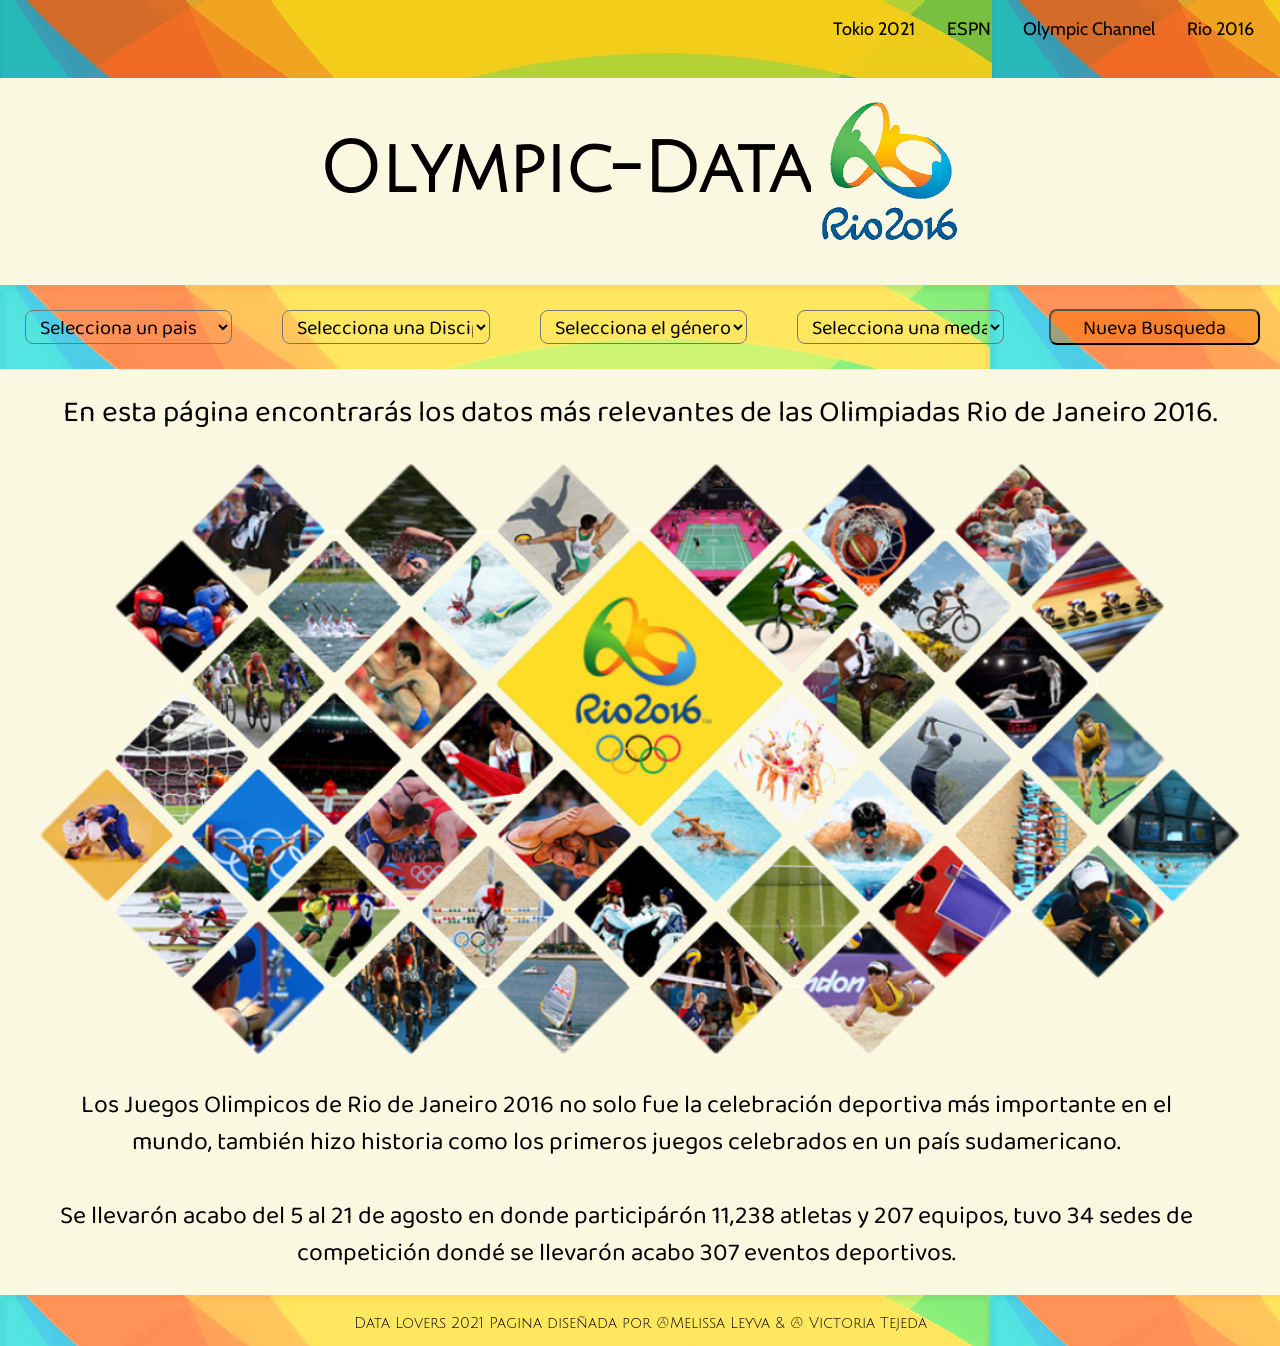
==== index.html @ df6e6ca4 "Updates" ====
<!DOCTYPE html>
<html>

<head>
  <meta charset="utf-8" />
  <meta name="description"
    content="En esta página encontrarás los datos más relevantes de las Olimpiadas Rio de Janeiro 2021" />
  <link href="https://fonts.googleapis.com/css2?family=Baloo+Chettan+2&display=swap" rel="stylesheet">
  <link href="https://fonts.googleapis.com/css2?family=Julius+Sans+One&display=swap" rel="stylesheet">
  <link rel="preconnect" href="https://fonts.googleapis.com">
  <link rel="preconnect" href="https://fonts.gstatic.com" crossorigin>
  <link
    href="https://fonts.googleapis.com/css2?family=Cabin&family=Cairo:wght@200&family=Pathway+Gothic+One&display=swap"
    rel="stylesheet">
  <meta name="robots" content="index,follow" />
  <title>Olimpiadas de Rio de Janeiro 2016</title>
  <meta name="viewport" content="width=device-width, user-scalable=no, 
  initial-scale=1.0, maximum-scale=1.0, minimum-scale=1.0" />
  <title>Data Lovers</title>
  <link rel="stylesheet" href="style.css" />
</head>

<body>
  <header class="nav_header">
    <div class="nav_main">
      <nav class="navigation">
        <ul>
          <li><a target="_blank" href="https://olympics.com/tokyo-2020/es/
            ">Tokio 2021</a></li>
          <li><a target="_blank" href="https://www.espn.com.mx/olimpicos/">ESPN</a></li>
          <li><a target="_blank" href="https://olympics.com/es/olympic-channel">Olympic Channel</a></li>
          <li><a target="_blank" href="https://olympics.com/es/olympic-games/rio-2016">Rio 2016</a></li>
        </ul>
    </div>
  </header>

  <main>
    <div class="page_name">
      <h1> Olympic-Data </h1>
      <img class="logo" src="images/rio 2016.png" alt="Logo Rio 2016">
    </div>
    <section class="menu">
      <select id="pais">
        <option>Selecciona un pais</option>
        <option>Algeria</option>
        <option>Argentina</option>
        <option>Armenia</option>
        <option>Armenia</option>
        <option>Australia</option>
        <option>Austria</option>
        <option>Azerbaijan</option>
        <option>Bahamas</option>
        <option>Brazil</option>
        <option>Bulgaria</option>
        <option>Burundi</option>
        <option>Canada</option>
        <option>Chinese Taipei</option>
        <option>China</option>
        <option>Colombia</option>
        <option>Croatia</option>
        <option>Cuba</option>
        <option>Czech Republic</option>
        <option>Colombia</option>
        <option>Costa de Marfil</option>
        <option>Croacia</option>
        <option>Cuba</option>
        <option>Denmark</option>
        <option>Dominican Republic</option>
        <option>Egypt</option>
        <option>Estonia</option>
        <option>Ethiopia</option>
        <option>Fiji</option>
        <option>Finland</option>
        <option>France</option>
        <option>Georgia</option>
        <option>Germany</option>
        <option>Great Britain</option>
        <option>Greece</option>
        <option>Grenada</option>
        <option>Hungary</option>
        <option>Individual Olympic Athletes</option>
        <option>India</option>
        <option>Indonesia</option>
        <option>Ireland</option>
        <option>Iran</option>
        <option>Israel</option>
        <option>Italy</option>
        <option>Cote d'Ivoire</option>
        <option>Jamaica</option>
        <option>Japan</option>
        <option>Jordan</option>
        <option>Kazakhstan</option>
        <option>Kenya</option>
        <option>Kosovo</option>
        <option>Lithuania</option>
        <option>Malaysia</option>
        <option>Mexico</option>
        <option>Mongolia</option>
        <option>Morocco</option>
        <option>Netherlands</option>
        <option>NewZealand </option>
        <option>Niger</option>
        <option>Nigeria</option>
        <option>North Korea</option>
        <option>Norway</option>
        <option>Philippines</option>
        <option>Poland</option>
        <option>Portugal</option>
        <option>Puerto Rico</option>
        <option>Qatar</option>
        <option>Romania</option>
        <option>Russia</option>
        <option>Serbia</option>
        <option>Sinapure</option>
        <option>Slovakia</option>
        <option>Slovenia</option>
        <option>South Africa</option>
        <option>Spain</option>
        <option>Sweden</option>
        <option>Switzerland</option>
        <option>Tajikistan</option>
        <option>Thailand</option>
        <option>Trinidad and Tobago</option>
        <option>Tunisia</option>
        <option>Turkey</option>
        <option>Ukraine</option>
        <option>United Arab Emirates</option>
        <option>United States</option>
        <option>Uzbekistan</option>
        <option>Venezuela</option>
        <option>Vietnam</option>
      </select>
      <select id="deportes">
        <option>Selecciona una Disciplina</option>
        <option>Athletics</option>
        <option>Archery</option>
        <option>Badminton</option>
        <option>Basketball</option>
        <option>Boxing</option>
        <option>Canoeing</option>
        <option>Cycling</option>
        <option>Diving</option>
        <option>Equestrianism</option>
        <option>Fencing</option>
        <option>Football</option>
        <option>Golf</option>
        <option>Gymnastics</option>
        <option>Rhythmic Gymnastics</option>
        <option>Handball</option>
        <option>Hokey</option>
        <option>Judo</option>
        <option>Modern Pentathlon</option>
        <option>Rowing</option>
        <option>Rugby sevens</option>
        <option>Sailing</option>
        <option>Shooting</option>
        <option>Swimming</option>
        <option>Synchronized Swimming</option>
        <option>Table Tennis</option>
        <option>Taekwondo</option>
        <option>Tennis</option>
        <option>Trampolining</option>
        <option>Volleyball</option>
        <option>Beach Volleyball</option>
        <option>Weightlifting</option>
        <option>Wrestling</option>
      </select>
      <select id="genero">
        <option>Selecciona el género</option>
        <option>Masculino</option>
        <option>Femenino</option>
      </select>
      <select id="medallas">
        <option>Selecciona una medalla</option>
        <option>Gold</option>
        <option>Silver</option>
        <option>Bronze</option>
      </select>
      <button type="button" id="btnReset" class="button">Nueva Busqueda</button>
    </section>
    <!--cierra menu-->
    <div id="hidePagination" hidden>
    <div id="pagination" class= "botoncito" ></div>
  </div>
    <div class="reseña" hidden>
      <section>
        <!--abre descripcion-->
        <div class="description">
          <p class="intro">En esta página encontrarás los datos más relevantes de las Olimpiadas Rio de Janeiro 2016.
          </p>
          <div class="collage">
            <img class="welcome" src="images/Imagen central.png" alt="Collage Rio 2016">
          </div>
          <p class="info">Los Juegos Olimpicos de Rio de Janeiro 2016 no solo fue la celebración deportiva más
            importante en el mundo,
            también hizo historia como los primeros juegos celebrados en un país sudamericano. <br></br>
            Se llevarón acabo del 5 al 21 de agosto en donde participárón 11,238 atletas y 207 equipos,
            tuvo 34 sedes de competición dondé se llevarón acabo 307 eventos deportivos.</p>
          </div>
        </section>
        <!--cierra descripcion-->
      </div>
      <section class="tarjeta" >
        <div class="allCards" id="athletes" hidden ></div>
        <div id="root" hidden>
          <p>Tu busqueda no obtuvo resultados. Realiza una nueva</p>
          <img class="collage_Alexa" src="images/SinResultado.png" alt="">
        </div>
      </section>
  </main>

  <footer class="footer">
        <p> Data Lovers 2021 Pagina diseñada por @Melissa Leyva & @ Victoria Tejeda </p>
  </footer>
  
  <script src="main.js" type="module"></script>
</body>

</html>
---- style.css ----
body {
  display: flex;
  flex-direction: column;
  height: 100%;
  background-color: #FBF8E1;
  margin: 0;
  box-sizing: border-box;
  min-height: 100vh;
}

 main {
   display: flex;
   flex-direction:column;
   justify-content: center;
   align-content: center;
   align-items: center;
  min-height: calc(100vh - 58px - 51px);
 }

.description{
  margin-top: 10px;
}

h1 {
  color: black;
  font-family: 'Julius Sans One', sans-serif;
  font-size: 70px;
  text-align-last: center;
}
.page_name{
  margin-top: 85px;
}
.page_name{
  display: flex;
  flex-wrap: wrap;
  flex-direction: row;
  justify-content:center;
  align-items: center;
}
.logo {
  width:150px;
  height: 150px;
  padding: 0px;
}

.intro{
  text-align: center;
  font-family:'Baloo Chettan 2', cursive;
  font-size: 30px;
}
.collage{
  display: flex;
  justify-content: center;
  
}
.welcome{
  display: flex;
  justify-content: center;
  margin-top: 0px;
  height: auto;
  width: 100%;
  justify-items: center;
}
.info{
  font-family:'Baloo Chettan 2', cursive;
  font-size:25px;
  text-align: center;
  padding-left: 50px;
  width: 90%;
  height: auto;
}
.nav_main {
  width: 100%;
  max-width: 850 px;
  margin: 10px;
  height: 58px;
}

.nav_header {
  display: flex;
  justify-content: flex-end;
  align-items: center;
  font-family: 'Cabin', sans-serif;
  font-size: 18px;
  background-image: url(images/HEADER.webp);
  color: #dbd3d3;
  position: fixed;
  width: 100%;
  top: 0;
  left:0;
}

.nav_header a {
  color: #030303;
  text-decoration: none;
  font-style: unset;
  padding: 2rem 0;
}
.navigation ul {
  display: flex;
  justify-content: flex-end;
  margin: 0;
  padding: 0;
  list-style: none;
}
.navigation ul li {
  display: inline-block;
}

.navigation ul li a {
  display: block;
  padding: 0.5rem 1rem;
  transition: all 0.4s linear;
  border-radius: 10px;
}

.navigation ul li a:hover {
  background-color: #f2f3f2ce;
  box-shadow: 0px 10px 13px -7px #000000, 5px 5px 15px 5px rgba(0, 0, 0, 0);
}
.menu{
  width: 100%;
  display: flex;
  justify-content: space-evenly;
  align-items: baseline;
  background-image:url(images/menu.png); 
  margin-top: 30px;
}
.menu select{
  padding-left: 10px;
  height: auto;
  width: 100%;
  font-family: 'Baloo Chettan 2', cursive;
  font-size: 20px;
  margin:25px;
  align-content: center;
  background: transparent;
  border-radius: 8px;
}
option:checked{
 background-color: rgb(233, 145, 45);
}

select:hover{
  background-color: rgba(245, 231, 209, 0.432);
  box-shadow: 0px 10px 13px -7px #1b1917, 5px 5px 15px 5px rgba(0, 0, 0, 0);
}
.button{
  height: auto;
  width: 100%;
  font-family: 'Baloo Chettan 2', cursive;
  font-size: 20px;
  margin-top: 30px;
  margin: 20px;
  align-content: center;
  border-radius: 8px;
  background-color: rgba(248, 112, 0, 0.459);
}
#pagination{
  display: flex;
  align-content: center;
  justify-content: center;
  flex-wrap: wrap;

  margin-top: 10px;
  height: auto;
  width: 100%;
}

.botoncito button{
  width: 50px;
  height: 25px;

  appearance: none;
  border: none;
  outline: none;
  cursor: pointer;

  background-color: #39B5AF;
  border-radius: 8px;
  margin: 5px;
  transition: 0.4s;
  color:black;
  font-size: 15px;
  box-shadow: 0.5px 2px #888888;
  
}

 .botoncito button.active{
   background-color: #EF6B24;
   box-shadow: 0px 10px 13px -7px #000000, 5px 5px 15px 5px rgba(0, 0, 0, 0);
 }

 .botoncito button:hover {
  background-color: #8de4df;
  box-shadow: 0px 10px 13px -7px #000000, 5px 5px 15px 5px rgba(0, 0, 0, 0);
 }

 
.allCards {
  display: flex;
  flex-wrap: wrap;
  flex-direction: row;
  justify-content: center;
}

.collection {
  width: 300px;
  height: 520px;
  padding: 30px;
  margin: 20px;
  align-content: center;
  border-radius: 5px;
  overflow: hidden;
  position: relative;
  padding-bottom: 30px;
  background-image: url(images/fondoCard.png);
  background-size: 100% 100% ;
  border: 10px solid rgba(255, 255, 255, 0.89);
  box-sizing: border-box;
  filter: drop-shadow(0px 4px 4px rgba(0, 0, 0, 0.25));
  z-index: -3;
  box-shadow: 0px 15px 18px -5px #000000, 10px 20px 20px 10px rgba(0, 0, 0, 0);
}

.dato{
  font-size: 16px;
  padding-bottom: 0px;
  font-family: 'Baloo Chettan 2', cursive;
}
img {
  width: 140px;
  height: 140px;
  padding: 0px 40px 10px;

}
.name_athlet{
  font-family: 'Pathway Gothic One', sans-serif;
  font-weight: bold;
  font-stretch: semi-expanded;
  font-size: 30px;
  text-transform: uppercase;
  padding-bottom: 3px;
}
.team_athlet{
  font-family:'Pathway Gothic One', sans-serif;
  font-size: 20px;
  font-weight: 600;
  border:rgb(12, 12, 12);
  float:right;
  margin: 8px;

}
.medall{
  font-family:'Pathway Gothic One', sans-serif;
  font-size: 20px;
  margin: 8px;
  font-weight:600;
  padding-bottom: 3px;
}
p{
  font-size: 40px;
  text-align: center;
  font-family: 'Baloo Chettan 2', cursive;
  margin-top: 20px;
}
.collage_Alexa{
  height: auto;
  width: 90%;
  margin-top: 30px;
}

@media screen and (min-width: 360px) and (max-width: 1131px) { 
  .menu select{
     font-size: 10px;
  }
  .button{
    font-size: 10px;
   }
  h1 {
    font-size: 30px;
   }
  .logo {
    width:75px;
    height: 75px;
  }
  .nav_header {
    font-size: 11px;

  }
  .intro{
    font-size: 15px;
  }
  .info{
    font-size: 12px;
  }
  .menu select{
    margin:5px;
    margin-top: 30px;
  }
  p {
    font-size: 25px;
  }
}



footer {
  align-self: flex-end;
  background-image:url(images/menu.png); 
  width: 100%;
  height: 51px;
  padding-top: 0px;
  /*margin-top: 0 auto;*/
  margin-bottom: auto;
}
.footer p {
text-align: center;
font-family: 'Julius Sans One', sans-serif;
font-size: 15px;
}
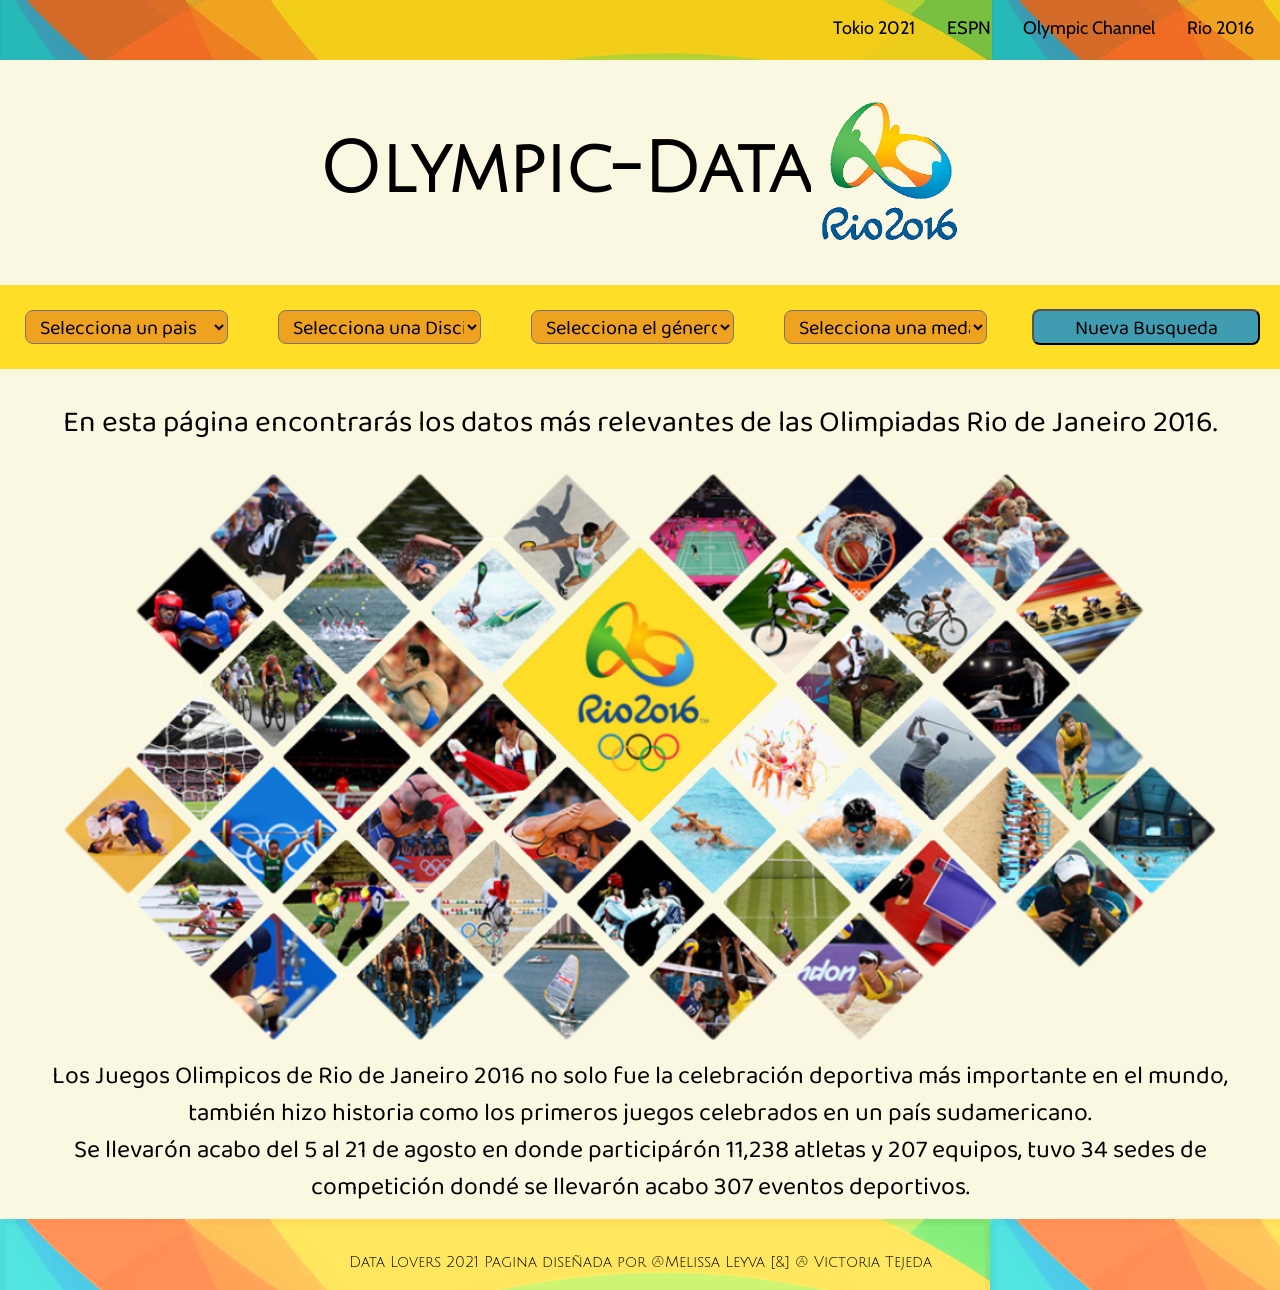
==== commit 1e8455de: "Updates" ====
--- a/index.html
+++ b/index.html
@@ -1,219 +1,270 @@
 <!DOCTYPE html>
 <html>
-
-<head>
-  <meta charset="utf-8" />
-  <meta name="description"
-    content="En esta página encontrarás los datos más relevantes de las Olimpiadas Rio de Janeiro 2021" />
-  <link href="https://fonts.googleapis.com/css2?family=Baloo+Chettan+2&display=swap" rel="stylesheet">
-  <link href="https://fonts.googleapis.com/css2?family=Julius+Sans+One&display=swap" rel="stylesheet">
-  <link rel="preconnect" href="https://fonts.googleapis.com">
-  <link rel="preconnect" href="https://fonts.gstatic.com" crossorigin>
-  <link
-    href="https://fonts.googleapis.com/css2?family=Cabin&family=Cairo:wght@200&family=Pathway+Gothic+One&display=swap"
-    rel="stylesheet">
-  <meta name="robots" content="index,follow" />
-  <title>Olimpiadas de Rio de Janeiro 2016</title>
-  <meta name="viewport" content="width=device-width, user-scalable=no, 
-  initial-scale=1.0, maximum-scale=1.0, minimum-scale=1.0" />
-  <title>Data Lovers</title>
-  <link rel="stylesheet" href="style.css" />
-</head>
-
-<body>
-  <header class="nav_header">
-    <div class="nav_main">
-      <nav class="navigation">
-        <ul>
-          <li><a target="_blank" href="https://olympics.com/tokyo-2020/es/
-            ">Tokio 2021</a></li>
-          <li><a target="_blank" href="https://www.espn.com.mx/olimpicos/">ESPN</a></li>
-          <li><a target="_blank" href="https://olympics.com/es/olympic-channel">Olympic Channel</a></li>
-          <li><a target="_blank" href="https://olympics.com/es/olympic-games/rio-2016">Rio 2016</a></li>
-        </ul>
-    </div>
-  </header>
-
-  <main>
-    <div class="page_name">
-      <h1> Olympic-Data </h1>
-      <img class="logo" src="images/rio 2016.png" alt="Logo Rio 2016">
-    </div>
-    <section class="menu">
-      <select id="pais">
-        <option>Selecciona un pais</option>
-        <option>Algeria</option>
-        <option>Argentina</option>
-        <option>Armenia</option>
-        <option>Armenia</option>
-        <option>Australia</option>
-        <option>Austria</option>
-        <option>Azerbaijan</option>
-        <option>Bahamas</option>
-        <option>Brazil</option>
-        <option>Bulgaria</option>
-        <option>Burundi</option>
-        <option>Canada</option>
-        <option>Chinese Taipei</option>
-        <option>China</option>
-        <option>Colombia</option>
-        <option>Croatia</option>
-        <option>Cuba</option>
-        <option>Czech Republic</option>
-        <option>Colombia</option>
-        <option>Costa de Marfil</option>
-        <option>Croacia</option>
-        <option>Cuba</option>
-        <option>Denmark</option>
-        <option>Dominican Republic</option>
-        <option>Egypt</option>
-        <option>Estonia</option>
-        <option>Ethiopia</option>
-        <option>Fiji</option>
-        <option>Finland</option>
-        <option>France</option>
-        <option>Georgia</option>
-        <option>Germany</option>
-        <option>Great Britain</option>
-        <option>Greece</option>
-        <option>Grenada</option>
-        <option>Hungary</option>
-        <option>Individual Olympic Athletes</option>
-        <option>India</option>
-        <option>Indonesia</option>
-        <option>Ireland</option>
-        <option>Iran</option>
-        <option>Israel</option>
-        <option>Italy</option>
-        <option>Cote d'Ivoire</option>
-        <option>Jamaica</option>
-        <option>Japan</option>
-        <option>Jordan</option>
-        <option>Kazakhstan</option>
-        <option>Kenya</option>
-        <option>Kosovo</option>
-        <option>Lithuania</option>
-        <option>Malaysia</option>
-        <option>Mexico</option>
-        <option>Mongolia</option>
-        <option>Morocco</option>
-        <option>Netherlands</option>
-        <option>NewZealand </option>
-        <option>Niger</option>
-        <option>Nigeria</option>
-        <option>North Korea</option>
-        <option>Norway</option>
-        <option>Philippines</option>
-        <option>Poland</option>
-        <option>Portugal</option>
-        <option>Puerto Rico</option>
-        <option>Qatar</option>
-        <option>Romania</option>
-        <option>Russia</option>
-        <option>Serbia</option>
-        <option>Sinapure</option>
-        <option>Slovakia</option>
-        <option>Slovenia</option>
-        <option>South Africa</option>
-        <option>Spain</option>
-        <option>Sweden</option>
-        <option>Switzerland</option>
-        <option>Tajikistan</option>
-        <option>Thailand</option>
-        <option>Trinidad and Tobago</option>
-        <option>Tunisia</option>
-        <option>Turkey</option>
-        <option>Ukraine</option>
-        <option>United Arab Emirates</option>
-        <option>United States</option>
-        <option>Uzbekistan</option>
-        <option>Venezuela</option>
-        <option>Vietnam</option>
-      </select>
-      <select id="deportes">
-        <option>Selecciona una Disciplina</option>
-        <option>Athletics</option>
-        <option>Archery</option>
-        <option>Badminton</option>
-        <option>Basketball</option>
-        <option>Boxing</option>
-        <option>Canoeing</option>
-        <option>Cycling</option>
-        <option>Diving</option>
-        <option>Equestrianism</option>
-        <option>Fencing</option>
-        <option>Football</option>
-        <option>Golf</option>
-        <option>Gymnastics</option>
-        <option>Rhythmic Gymnastics</option>
-        <option>Handball</option>
-        <option>Hokey</option>
-        <option>Judo</option>
-        <option>Modern Pentathlon</option>
-        <option>Rowing</option>
-        <option>Rugby sevens</option>
-        <option>Sailing</option>
-        <option>Shooting</option>
-        <option>Swimming</option>
-        <option>Synchronized Swimming</option>
-        <option>Table Tennis</option>
-        <option>Taekwondo</option>
-        <option>Tennis</option>
-        <option>Trampolining</option>
-        <option>Volleyball</option>
-        <option>Beach Volleyball</option>
-        <option>Weightlifting</option>
-        <option>Wrestling</option>
-      </select>
-      <select id="genero">
-        <option>Selecciona el género</option>
-        <option>Masculino</option>
-        <option>Femenino</option>
-      </select>
-      <select id="medallas">
-        <option>Selecciona una medalla</option>
-        <option>Gold</option>
-        <option>Silver</option>
-        <option>Bronze</option>
-      </select>
-      <button type="button" id="btnReset" class="button">Nueva Busqueda</button>
-    </section>
-    <!--cierra menu-->
-    <div id="hidePagination" hidden>
-    <div id="pagination" class= "botoncito" ></div>
-  </div>
-    <div class="reseña" hidden>
-      <section>
-        <!--abre descripcion-->
-        <div class="description">
-          <p class="intro">En esta página encontrarás los datos más relevantes de las Olimpiadas Rio de Janeiro 2016.
-          </p>
-          <div class="collage">
-            <img class="welcome" src="images/Imagen central.png" alt="Collage Rio 2016">
-          </div>
-          <p class="info">Los Juegos Olimpicos de Rio de Janeiro 2016 no solo fue la celebración deportiva más
-            importante en el mundo,
-            también hizo historia como los primeros juegos celebrados en un país sudamericano. <br></br>
-            Se llevarón acabo del 5 al 21 de agosto en donde participárón 11,238 atletas y 207 equipos,
-            tuvo 34 sedes de competición dondé se llevarón acabo 307 eventos deportivos.</p>
+  <head>
+    <meta charset="utf-8" />
+    <meta
+      name="description"
+      content="En esta página encontrarás los datos más relevantes de las Olimpiadas Rio de Janeiro 2021"
+    />
+    <link
+      href="https://fonts.googleapis.com/css2?family=Baloo+Chettan+2&display=swap"
+      rel="stylesheet"
+    />
+    <link
+      href="https://fonts.googleapis.com/css2?family=Julius+Sans+One&display=swap"
+      rel="stylesheet"
+    />
+    <link rel="preconnect" href="https://fonts.googleapis.com" />
+    <link rel="preconnect" href="https://fonts.gstatic.com" crossorigin />
+    <link
+      href="https://fonts.googleapis.com/css2?family=Cabin&family=Cairo:wght@200&family=Pathway+Gothic+One&display=swap"
+      rel="stylesheet"
+    />
+    <meta name="robots" content="index,follow" />
+    <title>Olimpiadas de Rio de Janeiro 2016</title>
+    <meta
+      name="viewport"
+      content="width=device-width, user-scalable=no, 
+  initial-scale=1.0, maximum-scale=1.0, minimum-scale=1.0"
+    />
+    <title>Data Lovers</title>
+    <link rel="stylesheet" href="style.css" />
+  </head>
+
+  <body>
+    <header class="nav_header">
+      <div class="nav_main">
+        <nav class="navigation">
+          <ul>
+            <li>
+              <a
+                target="_blank"
+                href="https://olympics.com/tokyo-2020/es/
+            "
+                >Tokio 2021</a
+              >
+            </li>
+            <li>
+              <a target="_blank" href="https://www.espn.com.mx/olimpicos/"
+                >ESPN</a
+              >
+            </li>
+            <li>
+              <a target="_blank" href="https://olympics.com/es/olympic-channel"
+                >Olympic Channel</a
+              >
+            </li>
+            <li>
+              <a
+                target="_blank"
+                href="https://olympics.com/es/olympic-games/rio-2016"
+                >Rio 2016</a
+              >
+            </li>
+          </ul>
+        </nav>
+      </div>
+    </header>
+
+    <main>
+      <div class="page_name">
+        <h1>Olympic-Data</h1>
+        <img class="logo" src="images/rio 2016.png" alt="Logo Rio 2016" />
+      </div>
+      <section class="menu">
+        <select id="pais">
+          <option>Selecciona un pais</option>
+          <option>Algeria</option>
+          <option>Argentina</option>
+          <option>Armenia</option>
+          <option>Australia</option>
+          <option>Austria</option>
+          <option>Azerbaijan</option>
+          <option>Bahamas</option>
+          <option>Brazil</option>
+          <option>Bulgaria</option>
+          <option>Burundi</option>
+          <option>Canada</option>
+          <option>Chinese Taipei</option>
+          <option>China</option>
+          <option>Colombia</option>
+          <option>Croatia</option>
+          <option>Cuba</option>
+          <option>Czech Republic</option>
+          <option>Colombia</option>
+          <option>Costa de Marfil</option>
+          <option>Croacia</option>
+          <option>Cuba</option>
+          <option>Denmark</option>
+          <option>Dominican Republic</option>
+          <option>Egypt</option>
+          <option>Estonia</option>
+          <option>Ethiopia</option>
+          <option>Fiji</option>
+          <option>Finland</option>
+          <option>France</option>
+          <option>Georgia</option>
+          <option>Germany</option>
+          <option>Great Britain</option>
+          <option>Greece</option>
+          <option>Grenada</option>
+          <option>Hungary</option>
+          <option>Individual Olympic Athletes</option>
+          <option>India</option>
+          <option>Indonesia</option>
+          <option>Ireland</option>
+          <option>Iran</option>
+          <option>Israel</option>
+          <option>Italy</option>
+          <option>Cote d'Ivoire</option>
+          <option>Jamaica</option>
+          <option>Japan</option>
+          <option>Jordan</option>
+          <option>Kazakhstan</option>
+          <option>Kenya</option>
+          <option>Kosovo</option>
+          <option>Lithuania</option>
+          <option>Malaysia</option>
+          <option>Mexico</option>
+          <option>Mongolia</option>
+          <option>Morocco</option>
+          <option>Netherlands</option>
+          <option>NewZealand</option>
+          <option>Niger</option>
+          <option>Nigeria</option>
+          <option>North Korea</option>
+          <option>Norway</option>
+          <option>Philippines</option>
+          <option>Poland</option>
+          <option>Portugal</option>
+          <option>Puerto Rico</option>
+          <option>Qatar</option>
+          <option>Romania</option>
+          <option>Russia</option>
+          <option>Serbia</option>
+          <option>Sinapure</option>
+          <option>Slovakia</option>
+          <option>Slovenia</option>
+          <option>South Africa</option>
+          <option>Spain</option>
+          <option>Sweden</option>
+          <option>Switzerland</option>
+          <option>Tajikistan</option>
+          <option>Thailand</option>
+          <option>Trinidad and Tobago</option>
+          <option>Tunisia</option>
+          <option>Turkey</option>
+          <option>Ukraine</option>
+          <option>United Arab Emirates</option>
+          <option>United States</option>
+          <option>Uzbekistan</option>
+          <option>Venezuela</option>
+          <option>Vietnam</option>
+        </select>
+        <select id="deportes">
+          <option>Selecciona una Disciplina</option>
+          <option>Athletics</option>
+          <option>Archery</option>
+          <option>Badminton</option>
+          <option>Basketball</option>
+          <option>Boxing</option>
+          <option>Canoeing</option>
+          <option>Cycling</option>
+          <option>Diving</option>
+          <option>Equestrianism</option>
+          <option>Fencing</option>
+          <option>Football</option>
+          <option>Golf</option>
+          <option>Gymnastics</option>
+          <option>Rhythmic Gymnastics</option>
+          <option>Handball</option>
+          <option>Hokey</option>
+          <option>Judo</option>
+          <option>Modern Pentathlon</option>
+          <option>Rowing</option>
+          <option>Rugby sevens</option>
+          <option>Sailing</option>
+          <option>Shooting</option>
+          <option>Swimming</option>
+          <option>Synchronized Swimming</option>
+          <option>Table Tennis</option>
+          <option>Taekwondo</option>
+          <option>Tennis</option>
+          <option>Trampolining</option>
+          <option>Volleyball</option>
+          <option>Beach Volleyball</option>
+          <option>Weightlifting</option>
+          <option>Wrestling</option>
+        </select>
+        <select id="genero">
+          <option>Selecciona el género</option>
+          <option>Masculino</option>
+          <option>Femenino</option>
+        </select>
+        <select id="medallas">
+          <option>Selecciona una medalla</option>
+          <option>Gold</option>
+          <option>Silver</option>
+          <option>Bronze</option>
+        </select>
+        <button type="button" id="btnReset" class="button">
+          Nueva Busqueda
+        </button>
+      </section>
+      <!--cierra menu-->
+      <div id="hidePagination" hidden>
+        <div id="pagination" class="botoncito"></div>
+      </div>
+      <div class="reseña" hidden>
+        <section>
+          <!--abre descripcion-->
+          <div class="description">
+            <p class="intro">
+              En esta página encontrarás los datos más relevantes de las
+              Olimpiadas Rio de Janeiro 2016.
+            </p>
+            <div class="collage">
+              <img
+                class="welcome"
+                src="images/Imagen central.png"
+                alt="Collage Rio 2016"
+              />
+            </div>
+            <p class="info">
+              Los Juegos Olimpicos de Rio de Janeiro 2016 no solo fue la
+              celebración deportiva más importante en el mundo, también hizo
+              historia como los primeros juegos celebrados en un país
+              sudamericano. <br />
+              Se llevarón acabo del 5 al 21 de agosto en donde participárón
+              11,238 atletas y 207 equipos, tuvo 34 sedes de competición dondé
+              se llevarón acabo 307 eventos deportivos.
+            </p>
           </div>
         </section>
         <!--cierra descripcion-->
       </div>
-      <section class="tarjeta" >
-        <div class="allCards" id="athletes" hidden ></div>
-        <div id="root" hidden>
-          <p>Tu busqueda no obtuvo resultados. Realiza una nueva</p>
-          <img class="collage_Alexa" src="images/SinResultado.png" alt="">
+
+      <div class="allCards" id="athletes" hidden></div>
+
+      <div id="root" hidden>
+        <p>
+          No hay ningún atleta con esas especificaciones. Intenta una nueva
+          búsqueda
+        </p>
+        <div class="sin_resultados">
+          <img class="sin_resultado" src="images/sin-resultados.png" alt="" />
+
         </div>
-      </section>
-  </main>
-
-  <footer class="footer">
-        <p> Data Lovers 2021 Pagina diseñada por @Melissa Leyva & @ Victoria Tejeda </p>
-  </footer>
-  
-  <script src="main.js" type="module"></script>
-</body>
-
-</html>+      </div>
+    </main>
+
+    <footer class="footer">
+      <p>
+        Data Lovers 2021 Pagina diseñada por @Melissa Leyva [&] @ Victoria
+        Tejeda
+      </p>
+    </footer>
+
+    <script src="main.js" type="module"></script>
+  </body>
+</html>
--- a/style.css
+++ b/style.css
@@ -2,73 +2,11 @@
   display: flex;
   flex-direction: column;
   height: 100%;
-  background-color: #FBF8E1;
+  background-color: #fbf8e1;
   margin: 0;
   box-sizing: border-box;
   min-height: 100vh;
 }
-
- main {
-   display: flex;
-   flex-direction:column;
-   justify-content: center;
-   align-content: center;
-   align-items: center;
-  min-height: calc(100vh - 58px - 51px);
- }
-
-.description{
-  margin-top: 10px;
-}
-
-h1 {
-  color: black;
-  font-family: 'Julius Sans One', sans-serif;
-  font-size: 70px;
-  text-align-last: center;
-}
-.page_name{
-  margin-top: 85px;
-}
-.page_name{
-  display: flex;
-  flex-wrap: wrap;
-  flex-direction: row;
-  justify-content:center;
-  align-items: center;
-}
-.logo {
-  width:150px;
-  height: 150px;
-  padding: 0px;
-}
-
-.intro{
-  text-align: center;
-  font-family:'Baloo Chettan 2', cursive;
-  font-size: 30px;
-}
-.collage{
-  display: flex;
-  justify-content: center;
-  
-}
-.welcome{
-  display: flex;
-  justify-content: center;
-  margin-top: 0px;
-  height: auto;
-  width: 100%;
-  justify-items: center;
-}
-.info{
-  font-family:'Baloo Chettan 2', cursive;
-  font-size:25px;
-  text-align: center;
-  padding-left: 50px;
-  width: 90%;
-  height: auto;
-}
 .nav_main {
   width: 100%;
   max-width: 850 px;
@@ -80,14 +18,14 @@
   display: flex;
   justify-content: flex-end;
   align-items: center;
-  font-family: 'Cabin', sans-serif;
+  font-family: "Cabin", sans-serif;
   font-size: 18px;
   background-image: url(images/HEADER.webp);
   color: #dbd3d3;
-  position: fixed;
-  width: 100%;
+  width: 100%;
+  height: 60px;
   top: 0;
-  left:0;
+  left: 0;
 }
 
 .nav_header a {
@@ -95,6 +33,7 @@
   text-decoration: none;
   font-style: unset;
   padding: 2rem 0;
+  margin-top: 8px;
 }
 .navigation ul {
   display: flex;
@@ -118,45 +57,106 @@
   background-color: #f2f3f2ce;
   box-shadow: 0px 10px 13px -7px #000000, 5px 5px 15px 5px rgba(0, 0, 0, 0);
 }
-.menu{
+
+.page_name {
+  margin-top: 25px;
+}
+.page_name {
+  display: flex;
+  flex-wrap: wrap;
+  flex-direction: row;
+  justify-content: center;
+  align-items: center;
+}
+.logo {
+  width: 150px;
+  height: 150px;
+  padding: 0px;
+}
+h1 {
+  color: black;
+  font-family: "Julius Sans One", sans-serif;
+  font-size: 70px;
+  text-align-last: center;
+}
+
+.description {
+  margin-top: 10px;
+}
+
+.intro {
+  text-align: center;
+  font-family: "Baloo Chettan 2", cursive;
+  font-size: 30px;
+}
+.collage {
+  display: flex;
+  justify-content: center;
+  justify-items: center;
+}
+.welcome {
+  margin-top: 0px;
+  margin: 0;
+  height: auto;
+  width: 90%;
+}
+.info {
+  font-family: "Baloo Chettan 2", cursive;
+  font-size: 25px;
+  text-align: center;
+  height: auto;
+  margin: 15px;
+}
+
+.menu {
   width: 100%;
   display: flex;
   justify-content: space-evenly;
   align-items: baseline;
-  background-image:url(images/menu.png); 
+  background-color: #FFDE27/* url(images/menu.png)*/;
   margin-top: 30px;
 }
-.menu select{
+.menu select {
   padding-left: 10px;
   height: auto;
-  width: 100%;
-  font-family: 'Baloo Chettan 2', cursive;
+  width: 90%;
+  font-family: "Baloo Chettan 2", cursive;
   font-size: 20px;
-  margin:25px;
+  margin: 25px;
   align-content: center;
-  background: transparent;
+  background-color: #EFA21F;
   border-radius: 8px;
 }
-option:checked{
- background-color: rgb(233, 145, 45);
-}
-
-select:hover{
+option:checked {
+  background-color: rgb(233, 145, 45);
+}
+
+select:hover {
   background-color: rgba(245, 231, 209, 0.432);
   box-shadow: 0px 10px 13px -7px #1b1917, 5px 5px 15px 5px rgba(0, 0, 0, 0);
 }
-.button{
-  height: auto;
-  width: 100%;
-  font-family: 'Baloo Chettan 2', cursive;
+.button {
+  height: auto;
+  width: 100%;
+  font-family: "Baloo Chettan 2", cursive;
   font-size: 20px;
   margin-top: 30px;
   margin: 20px;
   align-content: center;
   border-radius: 8px;
-  background-color: rgba(248, 112, 0, 0.459);
-}
-#pagination{
+  background-color: #3F9CB1;
+  
+}
+.button:hover {
+  background-color: #39B5AF;
+  box-shadow: 0px 10px 13px -7px #000000, 5px 5px 15px 5px rgba(0, 0, 0, 0);
+}
+.button:active {
+  background-color: #39B5AF;
+  box-shadow: 0 5px #666;
+  transform: translateY(4px);
+}
+#pagination {
   display: flex;
   align-content: center;
   justify-content: center;
@@ -167,7 +167,7 @@
   width: 100%;
 }
 
-.botoncito button{
+.botoncito button {
   width: 50px;
   height: 25px;
 
@@ -176,147 +176,207 @@
   outline: none;
   cursor: pointer;
 
-  background-color: #39B5AF;
+  background-color: #39b5af;
   border-radius: 8px;
   margin: 5px;
   transition: 0.4s;
-  color:black;
+  color: black;
   font-size: 15px;
   box-shadow: 0.5px 2px #888888;
-  
-}
-
- .botoncito button.active{
-   background-color: #EF6B24;
-   box-shadow: 0px 10px 13px -7px #000000, 5px 5px 15px 5px rgba(0, 0, 0, 0);
- }
-
- .botoncito button:hover {
+}
+
+.botoncito button.active {
+  background-color: #ef6b24;
+  box-shadow: 0px 10px 13px -7px #000000, 5px 5px 15px 5px rgba(0, 0, 0, 0);
+}
+
+.botoncito button:hover {
   background-color: #8de4df;
   box-shadow: 0px 10px 13px -7px #000000, 5px 5px 15px 5px rgba(0, 0, 0, 0);
- }
-
- 
+}
+
 .allCards {
   display: flex;
   flex-wrap: wrap;
   flex-direction: row;
-  justify-content: center;
-}
-
-.collection {
+  justify-content: space-evenly
+}
+
+.collection ,.atras {
+  display: flex;
+  flex-direction: column;
+  flex-wrap: nowrap;
+  justify-content: center;
+  align-items: center;
+  width: 300px;
+  height: 520px; 
+  padding: 10px;
+  margin: 20px;
+  border-radius: 7px;
+  background-image: url(images/fondoCard.png);
+  background-size: 100% 100%;
+  border: 10px solid rgba(255, 255, 255, 0.89);
+  box-sizing: border-box;filter: drop-shadow(0px 4px 4px rgba(0, 0, 0, 0.25));
+  box-shadow: 10px 10px 5px 0px rgba(0,0,0,0.75);
+  -webkit-box-shadow: 10px 10px 5px 0px rgba(0,0,0,0.75);
+  -moz-box-shadow: 10px 10px 5px 0px rgba(0,0,0,0.75);
+}
+
+.collection, .atras {
+  position: absolute;
+  width: 100%;
+  height: 100%;
+  -webkit-backface-visibility: hidden; /* Safari */
+  backface-visibility: hidden;
+}
+
+.tarjeta {
+  background-color: transparent;
   width: 300px;
   height: 520px;
-  padding: 30px;
-  margin: 20px;
-  align-content: center;
-  border-radius: 5px;
-  overflow: hidden;
+  perspective: 1000px; /* Remove this if you don't want the 3D effect */
+}
+
+/* This container is needed to position the front and back side */
+.tarjeta-inner {
   position: relative;
-  padding-bottom: 30px;
-  background-image: url(images/fondoCard.png);
-  background-size: 100% 100% ;
-  border: 10px solid rgba(255, 255, 255, 0.89);
-  box-sizing: border-box;
-  filter: drop-shadow(0px 4px 4px rgba(0, 0, 0, 0.25));
-  z-index: -3;
-  box-shadow: 0px 15px 18px -5px #000000, 10px 20px 20px 10px rgba(0, 0, 0, 0);
-}
-
-.dato{
-  font-size: 16px;
+  width: 95%;
+  height: 95%;
+  text-align: center;
+  transition: transform 1.8s;
+  transform-style: preserve-3d;
+}
+
+/* Do an horizontal flip when you move the mouse over the flip box container */
+.tarjeta:hover .tarjeta-inner {
+  transform: rotateY(180deg);
+}
+
+.atras{
+  transform: rotateY(180deg);
+}
+
+.dato {
+  text-align: center;
+  font-size: 20px;
   padding-bottom: 0px;
-  font-family: 'Baloo Chettan 2', cursive;
-}
-img {
-  width: 140px;
-  height: 140px;
-  padding: 0px 40px 10px;
-
-}
-.name_athlet{
-  font-family: 'Pathway Gothic One', sans-serif;
+  font-family: "Baloo Chettan 2", cursive;
+  margin-bottom: 5px;
+  margin-top: 15px;
+}
+.circular_landscape {
+  display: flex;
+  height: 154.44px;
+  width: 154.44px;
+  margin: -30px;
+}
+
+.circular_landscape img {
+  width: 150px;
+  height: 150px;
+  margin-left: -13px;
+}
+.name_athlet {
+  font-family: "Pathway Gothic One", sans-serif;
   font-weight: bold;
   font-stretch: semi-expanded;
   font-size: 30px;
   text-transform: uppercase;
   padding-bottom: 3px;
-}
-.team_athlet{
-  font-family:'Pathway Gothic One', sans-serif;
+  margin-top: 20px;
+  margin-bottom: 5px;
+}
+.team_athlet {
+  font-family: "Baloo Chettan 2", cursive;
+  font-size: 23px;
+  font-weight:500;
+  border: rgb(12, 12, 12);
+  margin-top: 5px;
+  margin-bottom: -5px;
+}
+.sport{
+
+  font-family: "Baloo Chettan 2", cursive;
   font-size: 20px;
-  font-weight: 600;
-  border:rgb(12, 12, 12);
-  float:right;
-  margin: 8px;
-
-}
-.medall{
-  font-family:'Pathway Gothic One', sans-serif;
-  font-size: 20px;
-  margin: 8px;
-  font-weight:600;
-  padding-bottom: 3px;
-}
-p{
+  margin-bottom: -15px;
+  margin-top: 15px;
+
+}
+.circularMedal {
+  display: flex;
+  align-self:flex-end;
+  align-content: flex-start;
+  margin-top: -25px;
+  margin-right: 28px;
+  width: 75px;
+  height: 85px;
+  
+}
+.circularMedal img {
+  width: 70px;
+  height: 80px;
+  float: right;
+}
+
+#root p {
   font-size: 40px;
   text-align: center;
-  font-family: 'Baloo Chettan 2', cursive;
+  font-family: "Baloo Chettan 2", cursive;
   margin-top: 20px;
 }
-.collage_Alexa{
-  height: auto;
-  width: 90%;
-  margin-top: 30px;
-}
-
-@media screen and (min-width: 360px) and (max-width: 1131px) { 
-  .menu select{
-     font-size: 10px;
-  }
-  .button{
+.sin_resultados {
+  display: flex;
+  justify-content: center;
+  align-items: center;
+}
+.sin_resultado {
+  height: auto;
+  width: 30%;
+  margin: 0 auto;
+}
+
+@media screen and (min-width: 360px) and (max-width: 1131px) {
+  .menu select {
     font-size: 10px;
-   }
+  }
+  .button {
+    font-size: 10px;
+  }
   h1 {
     font-size: 30px;
-   }
+  }
   .logo {
-    width:75px;
+    width: 75px;
     height: 75px;
   }
   .nav_header {
     font-size: 11px;
-
-  }
-  .intro{
+  }
+  .intro {
     font-size: 15px;
   }
-  .info{
+  .info {
     font-size: 12px;
   }
-  .menu select{
-    margin:5px;
+  .menu select {
+    margin: 5px;
     margin-top: 30px;
   }
+
   p {
     font-size: 25px;
   }
 }
 
-
-
 footer {
-  align-self: flex-end;
-  background-image:url(images/menu.png); 
+  background-image: url(images/menu.png);
   width: 100%;
   height: 51px;
-  padding-top: 0px;
-  /*margin-top: 0 auto;*/
-  margin-bottom: auto;
+  margin-top: auto;
+  padding-top: 20px;
 }
 .footer p {
-text-align: center;
-font-family: 'Julius Sans One', sans-serif;
-font-size: 15px;
-}
-
+  text-align: center;
+  font-family: "Julius Sans One", sans-serif;
+  font-size: 15px;
+}
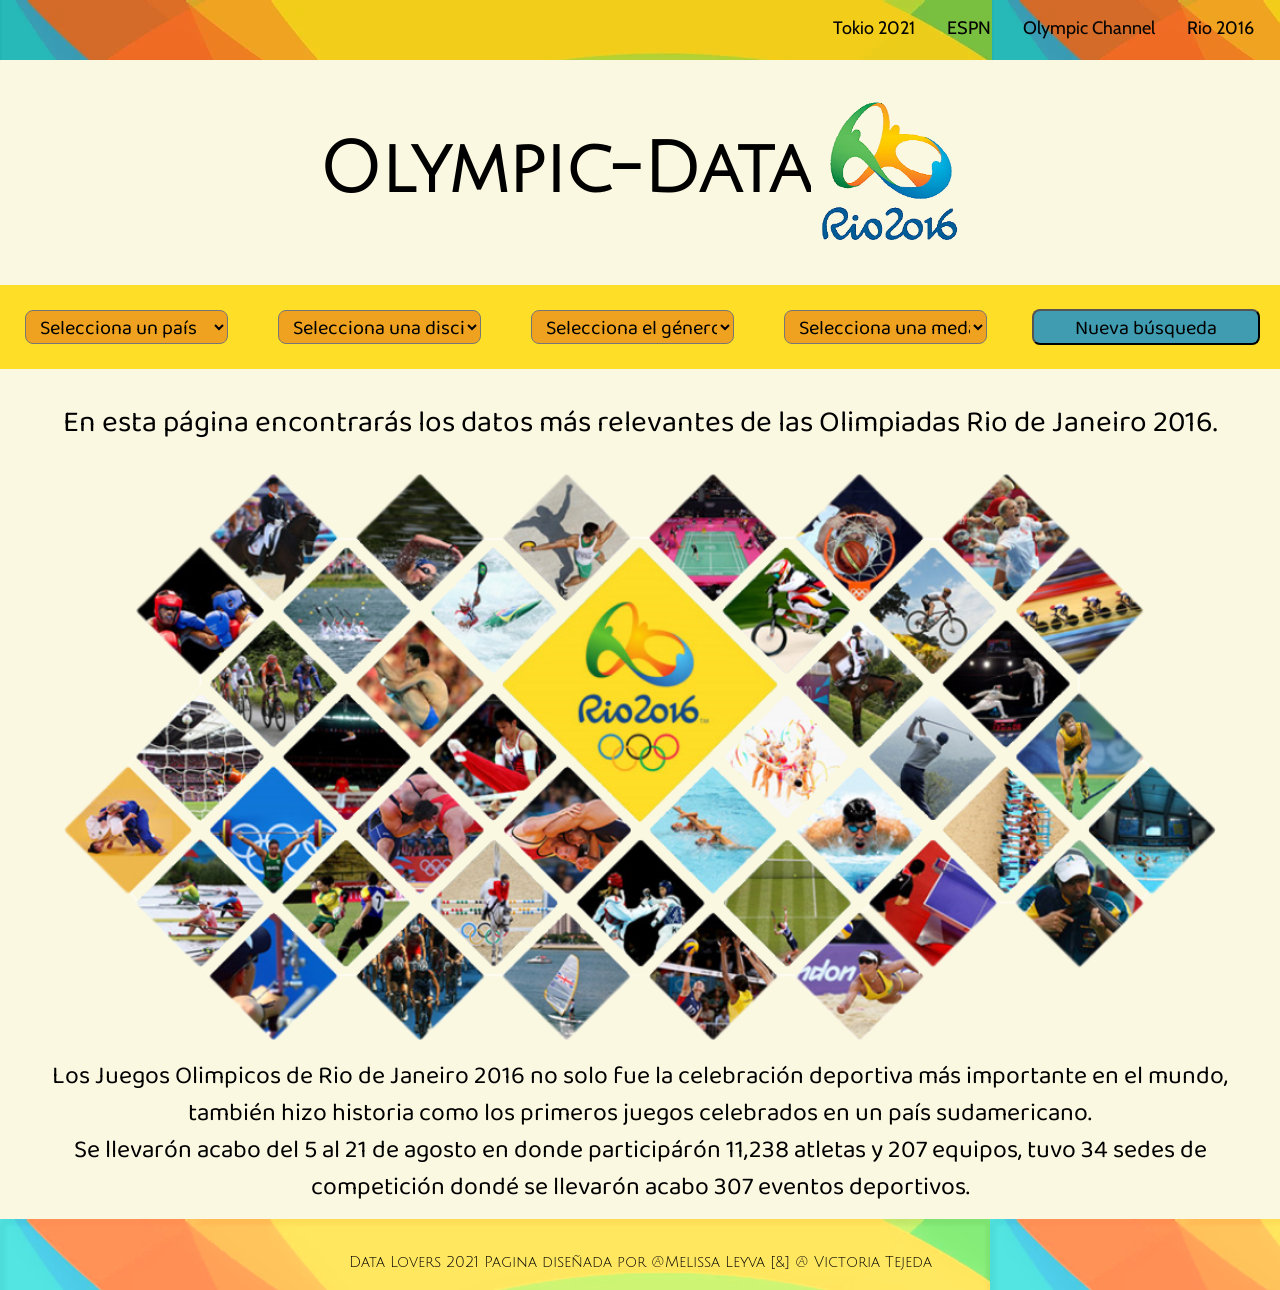
==== commit d4c2009f: "Updates" ====
--- a/index.html
+++ b/index.html
@@ -73,7 +73,7 @@
       </div>
       <section class="menu">
         <select id="pais">
-          <option>Selecciona un pais</option>
+          <option>Selecciona un país</option>
           <option>Algeria</option>
           <option>Argentina</option>
           <option>Armenia</option>
@@ -88,12 +88,11 @@
           <option>Chinese Taipei</option>
           <option>China</option>
           <option>Colombia</option>
+          <option>Cuba</option>
           <option>Croatia</option>
-          <option>Cuba</option>
           <option>Czech Republic</option>
           <option>Colombia</option>
           <option>Costa de Marfil</option>
-          <option>Croacia</option>
           <option>Cuba</option>
           <option>Denmark</option>
           <option>Dominican Republic</option>
@@ -162,7 +161,7 @@
           <option>Vietnam</option>
         </select>
         <select id="deportes">
-          <option>Selecciona una Disciplina</option>
+          <option>Selecciona una disciplina</option>
           <option>Athletics</option>
           <option>Archery</option>
           <option>Badminton</option>
@@ -208,7 +207,7 @@
           <option>Bronze</option>
         </select>
         <button type="button" id="btnReset" class="button">
-          Nueva Busqueda
+          Nueva búsqueda
         </button>
       </section>
       <!--cierra menu-->
--- a/style.css
+++ b/style.css
@@ -211,7 +211,8 @@
   width: 300px;
   height: 520px; 
   padding: 10px;
-  margin: 20px;
+  margin: 10px;
+  margin-bottom: 15px;
   border-radius: 7px;
   background-image: url(images/fondoCard.png);
   background-size: 100% 100%;
@@ -256,9 +257,10 @@
   transform: rotateY(180deg);
 }
 
-.dato {
+.a-span {
   text-align: center;
   font-size: 20px;
+  font-weight: 600;
   padding-bottom: 0px;
   font-family: "Baloo Chettan 2", cursive;
   margin-bottom: 5px;
@@ -276,7 +278,7 @@
   height: 150px;
   margin-left: -13px;
 }
-.name_athlet {
+.name_athlet, .nameBack {
   font-family: "Pathway Gothic One", sans-serif;
   font-weight: bold;
   font-stretch: semi-expanded;
@@ -286,6 +288,11 @@
   margin-top: 20px;
   margin-bottom: 5px;
 }
+
+.nameBack {
+  margin-top: -60px;
+  margin-bottom: 30px;
+}
 .team_athlet {
   font-family: "Baloo Chettan 2", cursive;
   font-size: 23px;
@@ -301,6 +308,12 @@
   margin-bottom: -15px;
   margin-top: 15px;
 
+}
+.strong{
+  font-family: "Baloo Chettan 2", cursive;
+  font-size: 20px;
+  font-weight: lighter;
+  margin-top: 60px;
 }
 .circularMedal {
   display: flex;
@@ -336,11 +349,22 @@
 }
 
 @media screen and (min-width: 360px) and (max-width: 1131px) {
+ 
+  .menu {
+    display: flex;
+    flex-direction: column;
+    align-items: center;
+    width: 100%;
+  }
   .menu select {
-    font-size: 10px;
-  }
-  .button {
-    font-size: 10px;
+    font-size: 15px;
+    margin: 5px;
+    margin-top: 20px;
+    width: 50%;
+  }
+    .button {
+    font-size: 15px;
+    width: 30%;
   }
   h1 {
     font-size: 30px;
@@ -358,11 +382,10 @@
   .info {
     font-size: 12px;
   }
-  .menu select {
-    margin: 5px;
-    margin-top: 30px;
-  }
-
+  #root p {
+    font-size: 20px;
+    padding: 15px;
+  }
   p {
     font-size: 25px;
   }
